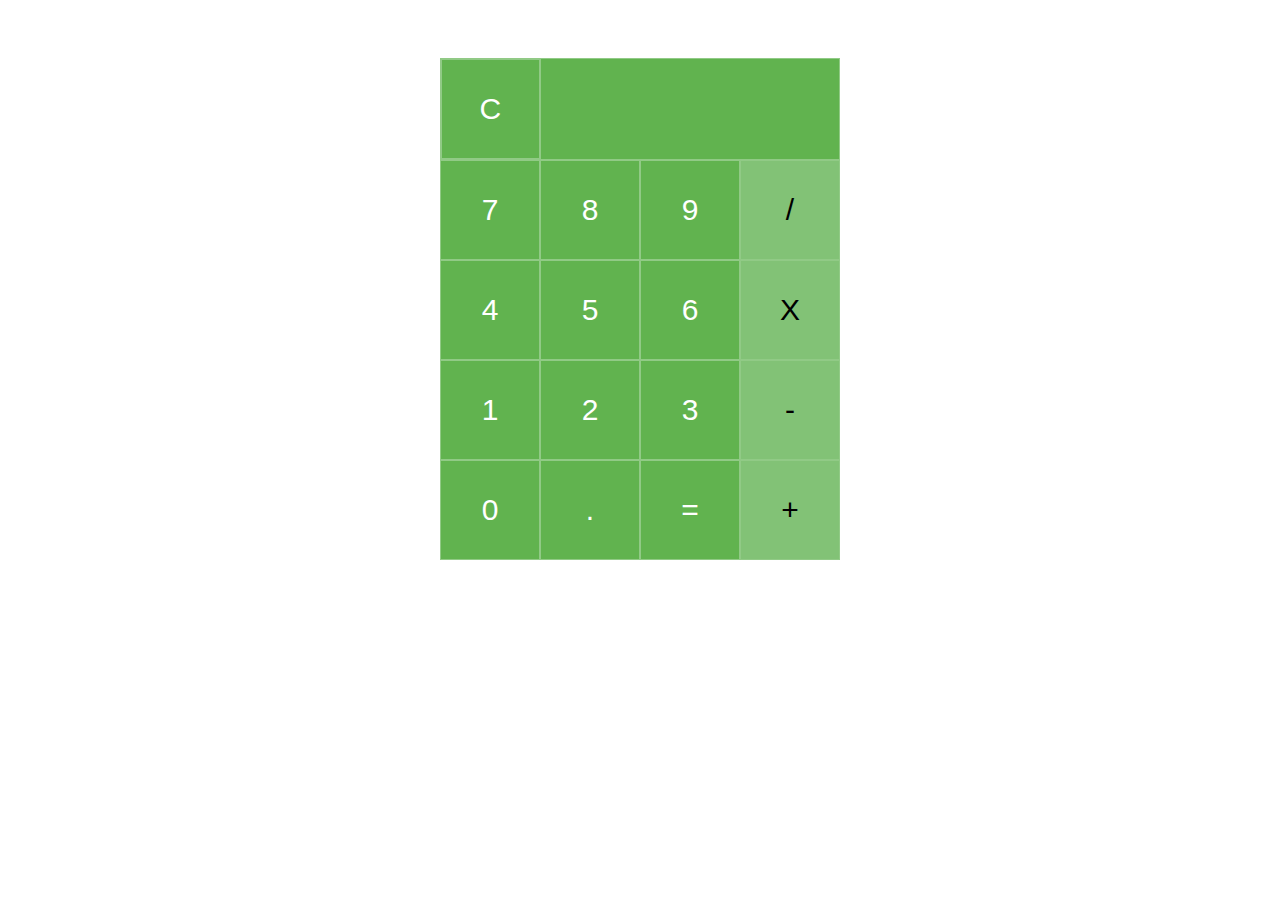
==== index.html @ daef6594 "add IDs to the operator keys" ====
<!DOCTYPE html>
<html>
  <head>
    <title>Simple Calculator</title>
    <link rel="stylesheet" type="text/css" href="main.css">
  </head>
  <body>
    <main>
    <div class="container">
    <!-- Clear key and Display -->
      <div class="top_row">
<!--        <div class="clear">C</div>-->
        <button class="clear" value="c">C</button>
        <div class="screen"></div>
      </div>
      <!-- operators and other keys -->
      <div class="keys">
        <div class="second_row">
          <button class="num" value="7">7</button>
          <button class="num" value="8">8</button>
          <button class="num" value="9">9</button>
          <button id="divide" class="operator">/</button>
          <!-- division symbol entity, &#247; -->
        </div>
        <div class="third_row">
          <button class="num" value="4">4</button>
          <button class="num" value="5">5</button>
          <button class="num" value="6">6</button>
          <button id="multiply" class="operator">X</button>
          <!-- multiply symbol entity, &#215; -->
        </div>
        <div class="fourth_row">
          <button class="num" value="1">1</button>
          <button class="num" value="2">2</button>
          <button class="num" value="3">3</button>
          <button id="subtract" class="operator">-</button>
          <!-- subtract symbol entity, &#8722; -->
        </div>
        <div class="fifth_row">
          <button class="num" value="0">0</button>
          <button class="decimal">.</button>
          <button id="equals" class="eval">=</button>
          <button id="add" class="operator">+</button>  
        </div>
      </div>
    </div>
  <script type="text/javascript" src="main.js"></script>
  </main>
  </body>
</html>
---- main.css ----
* {
  border: 0;
  box-sizing: border-box;
  outline: 0;
  padding: 0;
}

main {
  display: flex;
}

.container {
  /* Ariel, Helvetica, Verdana */
  font: 30px 'Ariel', sans-serif;
  font-weight: 100;
  height: auto;
  margin: auto;
  margin-top: 50px;
}

.top_row {
  background-color: #61B34F;
  border: .5px solid #91CA86;
  display: flex;
  width: 400px;
}

.clear {
  align-items: center;
  border-right: 2px solid #91CA86;
  color: #FFF;
  cursor: pointer;
  font-size: 30px;
  display: flex;
  height: 100px;
  justify-content: center;
  width: 25%;
}

.screen {
  color: #FFF;
  height: 100px;
  width: 75%;
}

button {
  align-items: center;
  background-color: #61B34F;
  border: .5px solid #91CA86;
  color: #FFF;
  cursor: pointer;
  display: flex;
  font-size: 30px;
  height: 100px;
  justify-content: center;
  width: 100px;
}

button:hover{
  color: #FFF;
}

.second_row {
  display: flex;
}

.third_row {
  display: flex;
}

.fourth_row {
  display: flex;
}

.fifth_row {
  display: flex;
}

.operator {
  background-color: #82C276;
  color: #000;
}

.clear:hover, .eval:hover {
  background-color: #82C276;
}
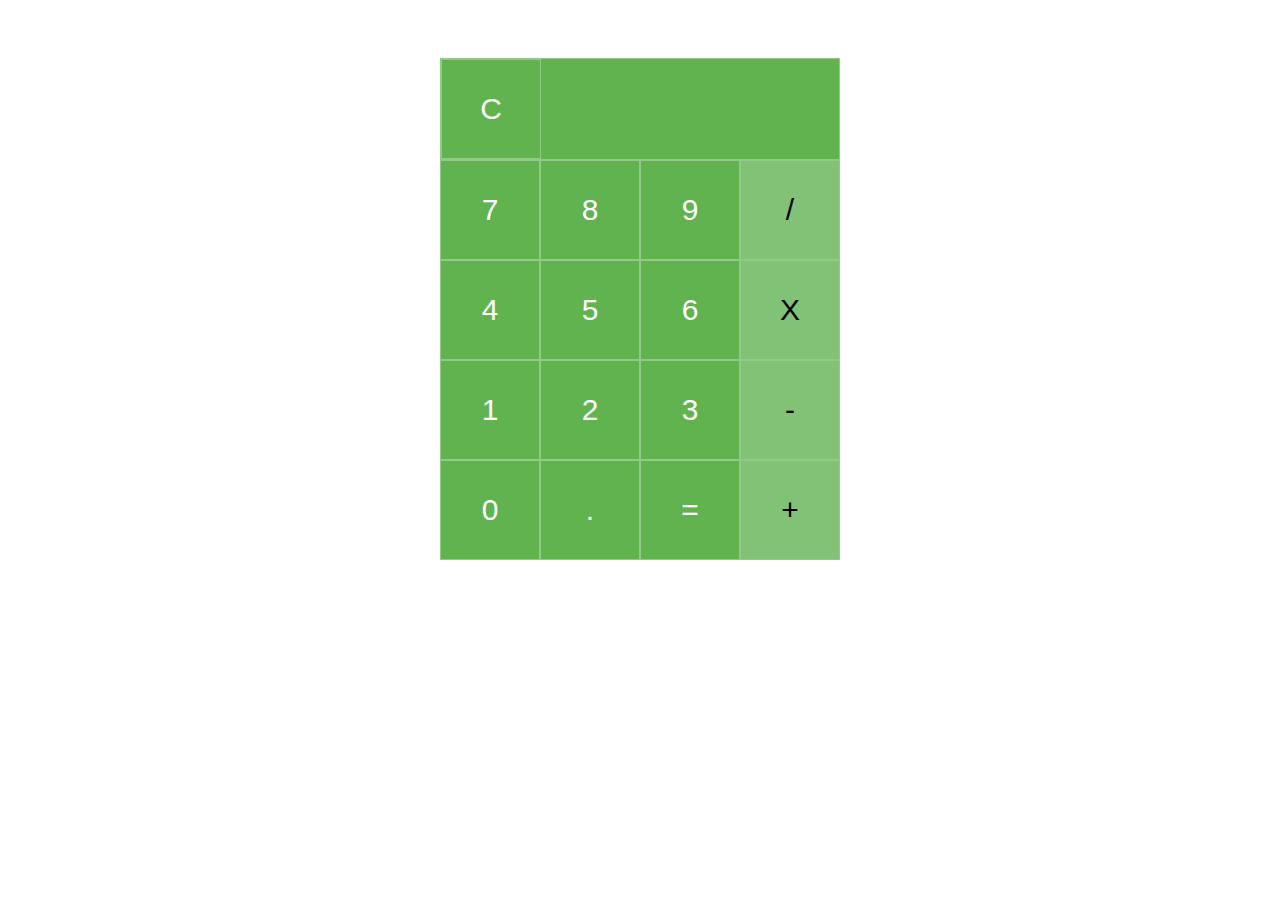
==== commit 6c2ab6e5: "building out JS for basic functionality" ====
--- a/index.html
+++ b/index.html
@@ -9,9 +9,9 @@
     <div class="container">
     <!-- Clear key and Display -->
       <div class="top_row">
-<!--        <div class="clear">C</div>-->
-        <button class="clear" value="c">C</button>
-        <div class="screen"></div>
+        <!-- <div class="clear">C</div>-->
+        <button id="clear" value="c">C</button>
+        <div id="display"></div>
       </div>
       <!-- operators and other keys -->
       <div class="keys">
@@ -38,8 +38,8 @@
         </div>
         <div class="fifth_row">
           <button class="num" value="0">0</button>
-          <button class="decimal">.</button>
-          <button id="equals" class="eval">=</button>
+          <button id="decimal">.</button>
+          <button id="equals">=</button>
           <button id="add" class="operator">+</button>  
         </div>
       </div>
--- a/main.css
+++ b/main.css
@@ -30,8 +30,8 @@
   border-right: 2px solid #91CA86;
   color: #FFF;
   cursor: pointer;
+  display: flex;
   font-size: 30px;
-  display: flex;
   height: 100px;
   justify-content: center;
   width: 25%;
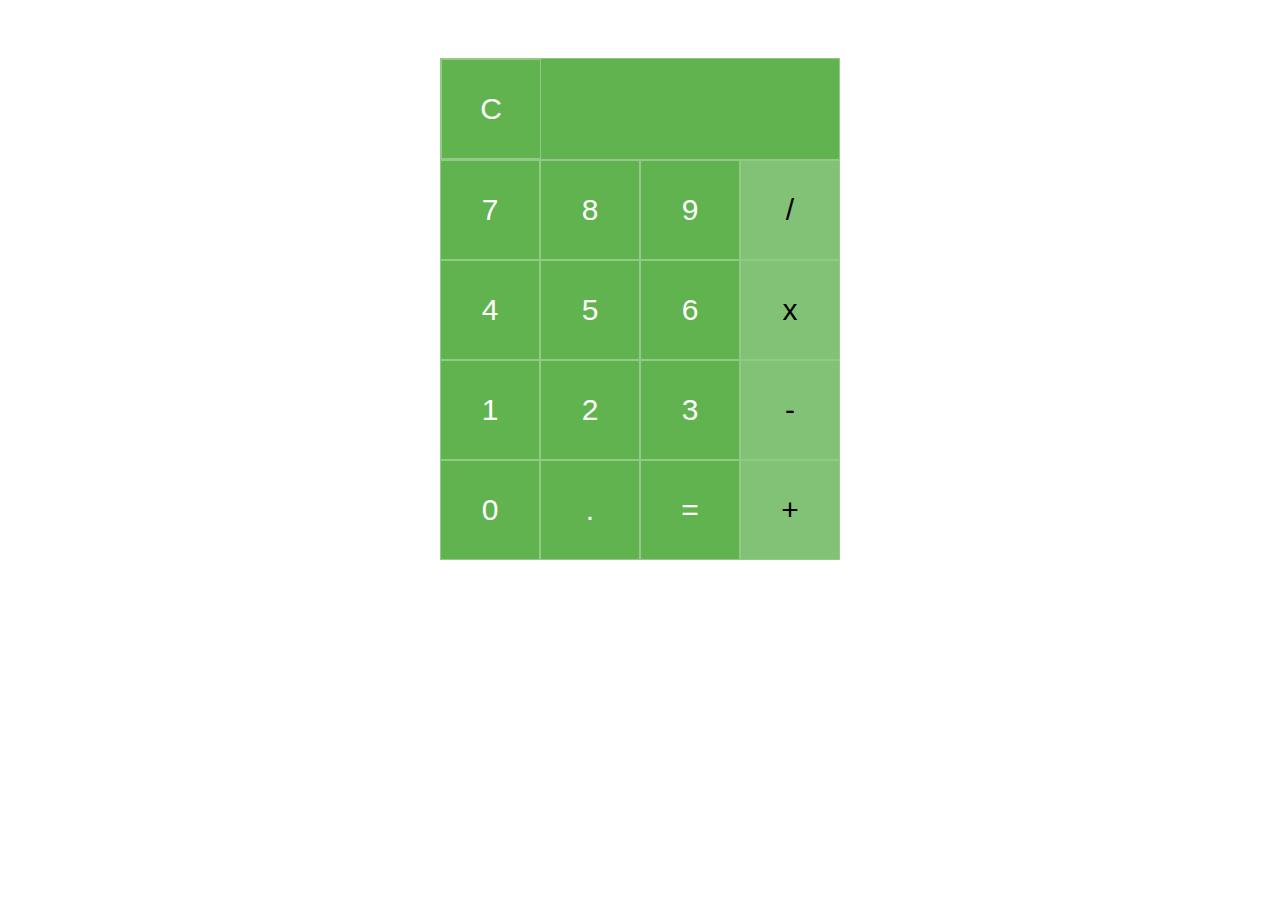
==== commit 2614ead7: "reads in numbers and operator" ====
--- a/index.html
+++ b/index.html
@@ -26,7 +26,7 @@
           <button class="num" value="4">4</button>
           <button class="num" value="5">5</button>
           <button class="num" value="6">6</button>
-          <button id="multiply" class="operator">X</button>
+          <button id="multiply" class="operator">x</button>
           <!-- multiply symbol entity, &#215; -->
         </div>
         <div class="fourth_row">
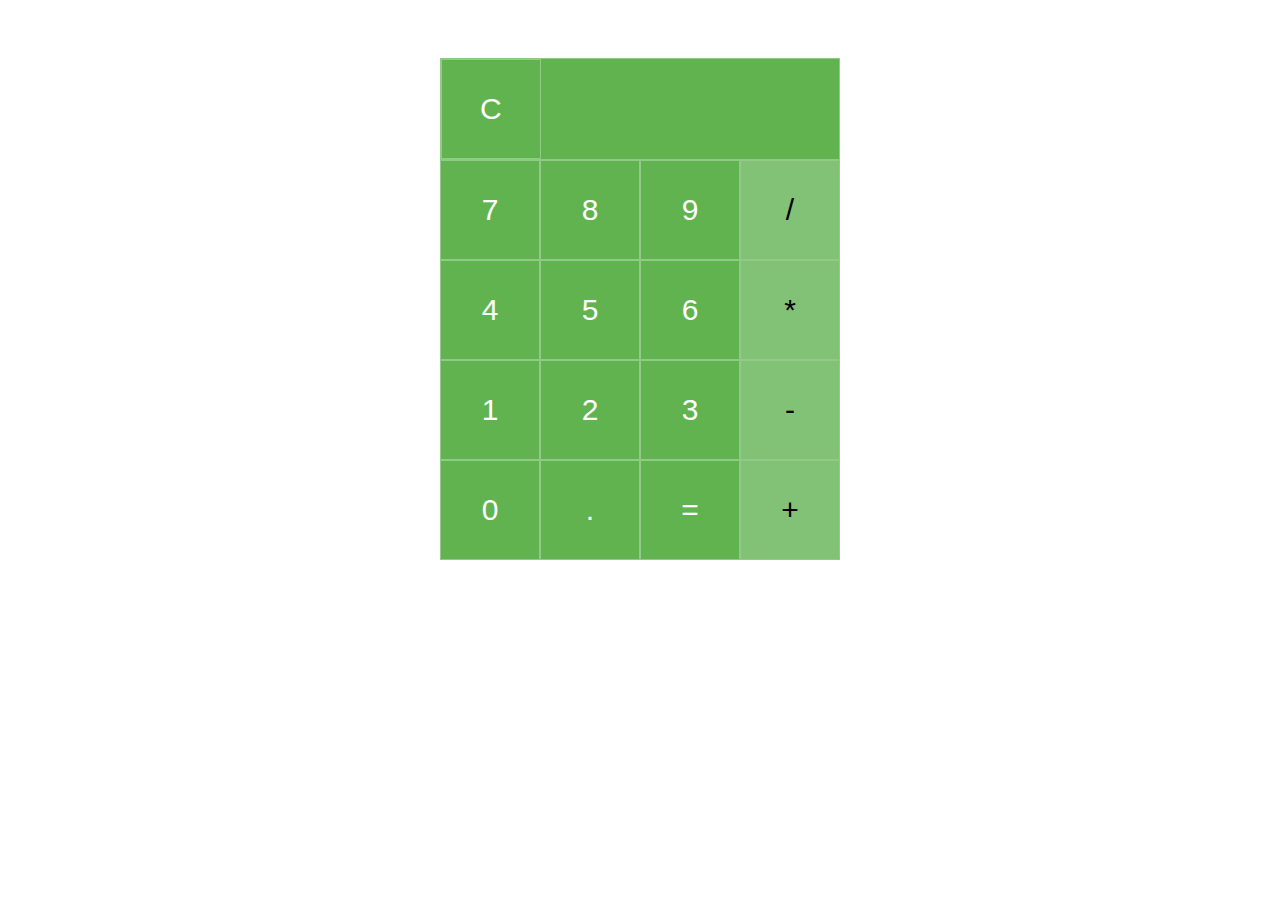
==== commit c1fa9e45: "basic math with one digit numbers processes succesfully, clear button clears display and array" ====
--- a/index.html
+++ b/index.html
@@ -26,7 +26,7 @@
           <button class="num" value="4">4</button>
           <button class="num" value="5">5</button>
           <button class="num" value="6">6</button>
-          <button id="multiply" class="operator">x</button>
+          <button id="multiply" class="operator">*</button>
           <!-- multiply symbol entity, &#215; -->
         </div>
         <div class="fourth_row">
--- a/main.css
+++ b/main.css
@@ -37,9 +37,12 @@
   width: 25%;
 }
 
-.screen {
+#display {
+  align-items: center;
   color: #FFF;
+  display: flex;
   height: 100px;
+  justify-content: flex-end;
   width: 75%;
 }
 
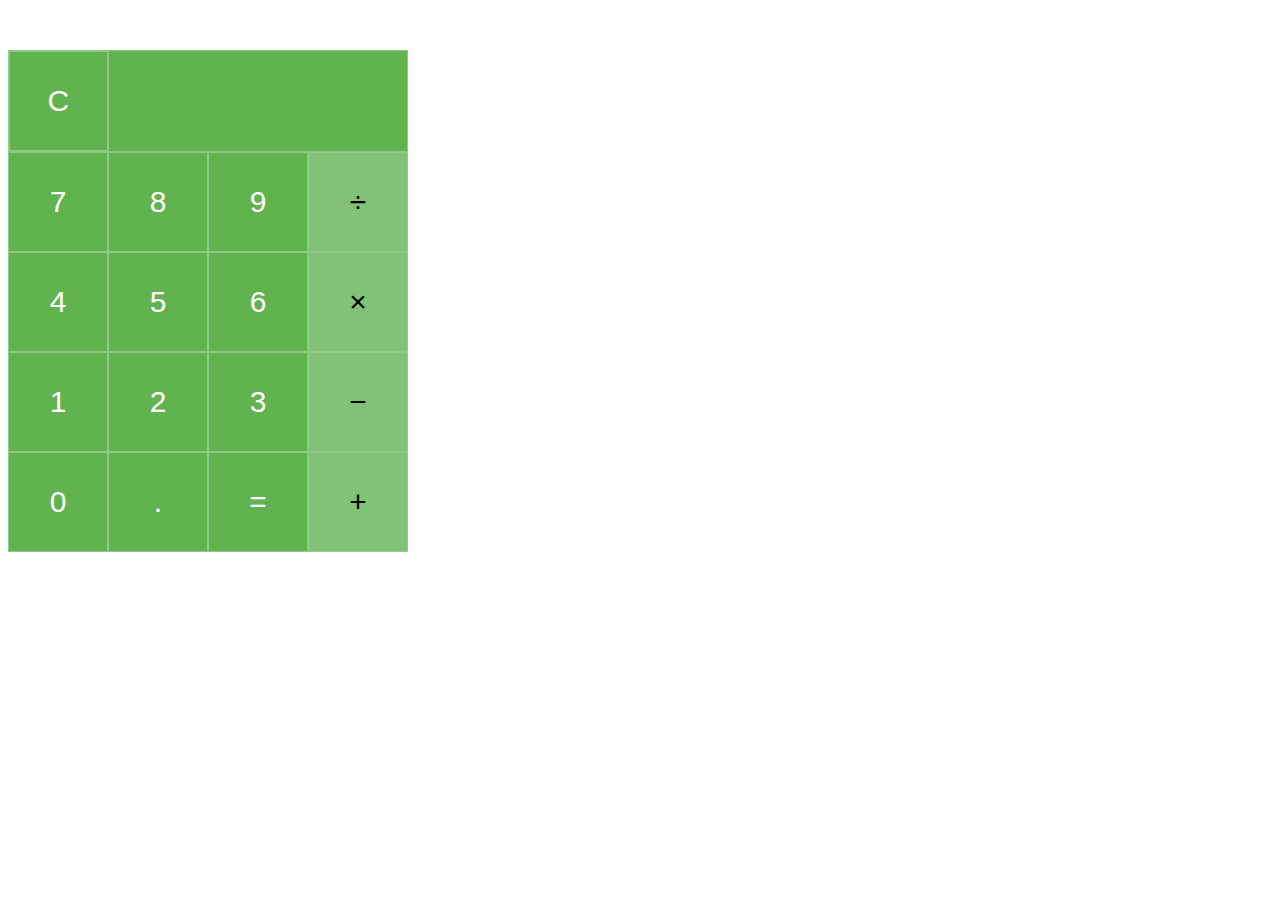
==== commit bb505bc4: "refactor page using html entities for symbols, add better font to index.html" ====
--- a/index.html
+++ b/index.html
@@ -1,17 +1,21 @@
 <!DOCTYPE html>
-<html>
-  <head>
-    <title>Simple Calculator</title>
-    <link rel="stylesheet" type="text/css" href="main.css">
-  </head>
-  <body>
-    <main>
-    <div class="container">
-    <!-- Clear key and Display -->
+<html lang="en">
+
+<head>
+  <meta charset="utf-8">
+  <meta name="viewport" content="width=device-width, initial-scale=1">
+  <link href="https://fonts.googleapis.com/css2?family=Roboto&display=swap" rel="stylesheet">
+  <link rel="stylesheet" href="main.css">
+  <title>Simple JavaScript Calculator</title>
+</head>
+
+<body>
+  <main class="container">
+    <div class="calcBody">
+      <!-- Clear key and Display -->
       <div class="top_row">
-        <!-- <div class="clear">C</div>-->
-        <button id="clear" value="c">C</button>
-        <div id="display"></div>
+        <button id="clear" class="clear" value="c">C</button>
+        <div id="display" class="display"></div>
       </div>
       <!-- operators and other keys -->
       <div class="keys">
@@ -19,32 +23,33 @@
           <button class="num" value="7">7</button>
           <button class="num" value="8">8</button>
           <button class="num" value="9">9</button>
-          <button id="divide" class="operator">/</button>
+          <button id="divide" class="operator">&divide;</button>
           <!-- division symbol entity, &#247; -->
         </div>
         <div class="third_row">
           <button class="num" value="4">4</button>
           <button class="num" value="5">5</button>
           <button class="num" value="6">6</button>
-          <button id="multiply" class="operator">*</button>
+          <button id="multiply" class="operator">&times;</button>
           <!-- multiply symbol entity, &#215; -->
         </div>
         <div class="fourth_row">
           <button class="num" value="1">1</button>
           <button class="num" value="2">2</button>
           <button class="num" value="3">3</button>
-          <button id="subtract" class="operator">-</button>
+          <button id="subtract" class="operator">&minus;</button>
           <!-- subtract symbol entity, &#8722; -->
         </div>
         <div class="fifth_row">
           <button class="num" value="0">0</button>
-          <button id="decimal">.</button>
-          <button id="equals">=</button>
-          <button id="add" class="operator">+</button>  
+          <button class="num" id="decimal">.</button>
+          <button id="equals">&#61;</button>
+          <button id="add" class="operator">&#43;</button>
         </div>
       </div>
     </div>
-  <script type="text/javascript" src="main.js"></script>
   </main>
-  </body>
-</html>+  <script src="main.js"></script>
+</body>
+
+</html>
--- a/main.css
+++ b/main.css
@@ -11,7 +11,8 @@
 
 .container {
   /* Ariel, Helvetica, Verdana */
-  font: 30px 'Ariel', sans-serif;
+  font-family: 'Ariel', sans-serif;
+  font-size: 30px;
   font-weight: 100;
   height: auto;
   margin: auto;
@@ -41,8 +42,10 @@
   align-items: center;
   color: #FFF;
   display: flex;
+  font-weight: 100;
   height: 100px;
   justify-content: flex-end;
+  padding: .05em;
   width: 75%;
 }
 
@@ -54,6 +57,7 @@
   cursor: pointer;
   display: flex;
   font-size: 30px;
+  font-weight: 100;
   height: 100px;
   justify-content: center;
   width: 100px;
@@ -84,6 +88,6 @@
   color: #000;
 }
 
-.clear:hover, .eval:hover {
+#clear:hover, #equals:hover {
   background-color: #82C276;
 }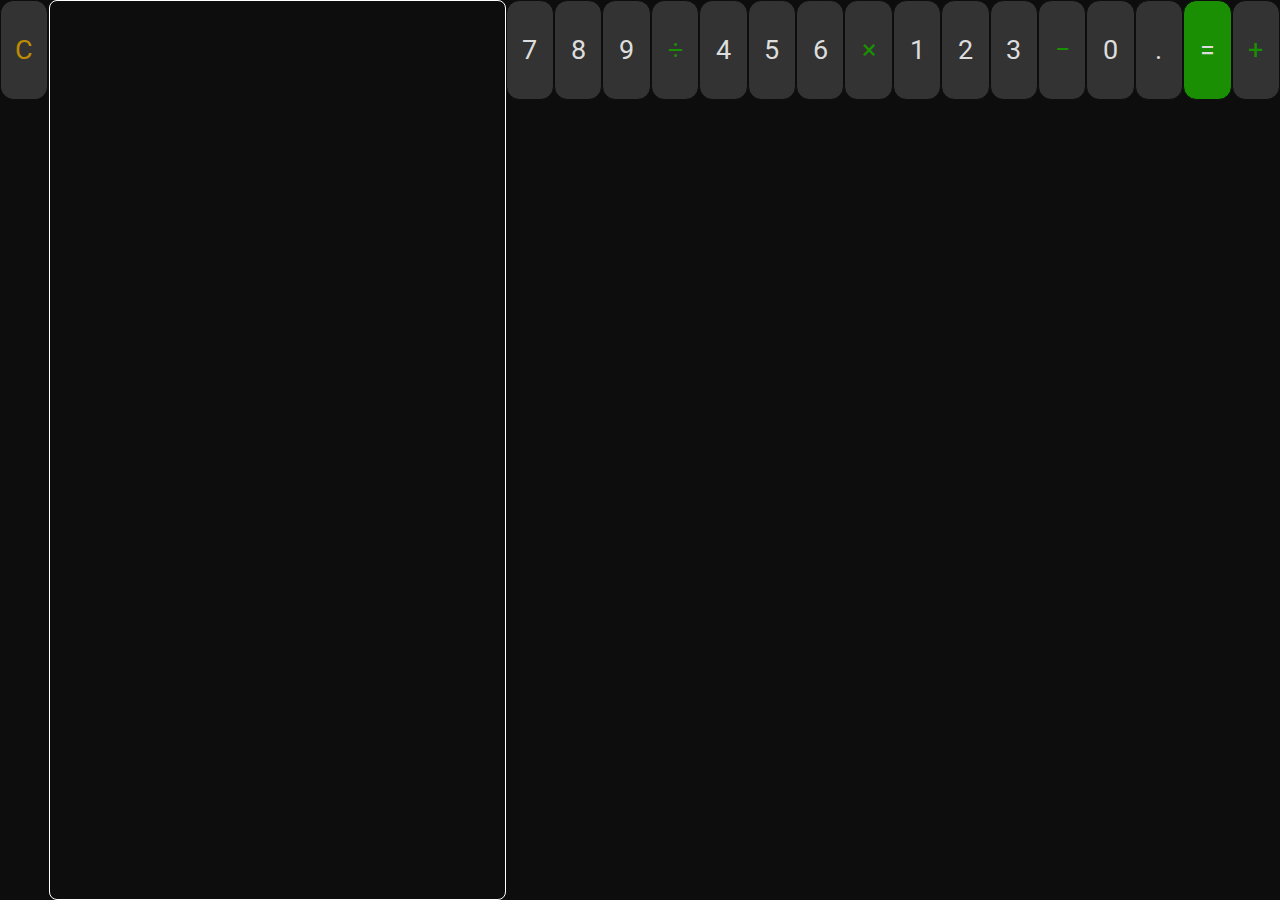
==== commit 9d9082b6: "refactor code" ====
--- a/index.html
+++ b/index.html
@@ -2,54 +2,36 @@
 <html lang="en">
 
 <head>
-  <meta charset="utf-8">
+  <meta charset="UTF-8">
   <meta name="viewport" content="width=device-width, initial-scale=1">
+  <link rel="preconnect" href="https://fonts.gstatic.com">
   <link href="https://fonts.googleapis.com/css2?family=Roboto&display=swap" rel="stylesheet">
   <link rel="stylesheet" href="main.css">
-  <title>Simple JavaScript Calculator</title>
+  <title>Grid Calculator</title>
 </head>
 
-<body>
+<body class="calc-body">
   <main class="container">
-    <div class="calcBody">
-      <!-- Clear key and Display -->
-      <div class="top_row">
-        <button id="clear" class="clear" value="c">C</button>
-        <div id="display" class="display"></div>
-      </div>
-      <!-- operators and other keys -->
-      <div class="keys">
-        <div class="second_row">
-          <button class="num" value="7">7</button>
-          <button class="num" value="8">8</button>
-          <button class="num" value="9">9</button>
-          <button id="divide" class="operator">&divide;</button>
-          <!-- division symbol entity, &#247; -->
-        </div>
-        <div class="third_row">
-          <button class="num" value="4">4</button>
-          <button class="num" value="5">5</button>
-          <button class="num" value="6">6</button>
-          <button id="multiply" class="operator">&times;</button>
-          <!-- multiply symbol entity, &#215; -->
-        </div>
-        <div class="fourth_row">
-          <button class="num" value="1">1</button>
-          <button class="num" value="2">2</button>
-          <button class="num" value="3">3</button>
-          <button id="subtract" class="operator">&minus;</button>
-          <!-- subtract symbol entity, &#8722; -->
-        </div>
-        <div class="fifth_row">
-          <button class="num" value="0">0</button>
-          <button class="num" id="decimal">.</button>
-          <button id="equals">&#61;</button>
-          <button id="add" class="operator">&#43;</button>
-        </div>
-      </div>
-    </div>
+    <button class="calc clear" id="clear">C</button>
+    <div class="calc display" id="display"> </div>
+    <button class="calc num">7</button>
+    <button class="calc num">8</button>
+    <button class="calc num">9</button>
+    <button class="calc operator" id="divide">&divide;</button>
+    <button class="calc num">4</button>
+    <button class="calc num">5</button>
+    <button class="calc num">6</button>
+    <button class="calc operator" id="multiply">&times;</button>
+    <button class="calc num">1</button>
+    <button class="calc num">2</button>
+    <button class="calc num">3</button>
+    <button class="calc operator" id="subtract">&minus;</button>
+    <button class="calc num">0</button>
+    <button class="calc decimal" id="decimal">.</button>
+    <button class="calc equals" id="equals">&equals;</button>
+    <button class="calc operator" id="add">&plus;</button>
   </main>
   <script src="main.js"></script>
 </body>
 
-</html>
+</html>--- a/main.css
+++ b/main.css
@@ -1,70 +1,59 @@
 * {
-  border: 0;
+  margin: 0;
+  padding: 0;
   box-sizing: border-box;
-  outline: 0;
-  padding: 0;
 }
 
-main {
+.container {
+  background-color: #0d0d0d;
+  display: flex;
+  height: 100vh;
+}
+
+.calcBody {
+  font-size: 30px;
+  margin: auto;
+  margin-top: 50px;
+  margin-bottom: 50px;
+}
+
+.top_row {
+  border: .5px solid #0d0d0d;
   display: flex;
 }
 
-.container {
-  /* Ariel, Helvetica, Verdana */
-  font-family: 'Ariel', sans-serif;
-  font-size: 30px;
-  font-weight: 100;
-  height: auto;
-  margin: auto;
-  margin-top: 50px;
+.clear {
+  border-right: 2px solid #0d0d0d;
+  color: #bd8c04;
+  cursor: pointer;
 }
 
-.top_row {
-  background-color: #61B34F;
-  border: .5px solid #91CA86;
+.display {
+  align-items: center;
+  border: .02em solid #fff;
+  border-radius: .5em;
+  color: #ddd;
   display: flex;
-  width: 400px;
-}
-
-.clear {
-  align-items: center;
-  border-right: 2px solid #91CA86;
-  color: #FFF;
-  cursor: pointer;
-  display: flex;
-  font-size: 30px;
-  height: 100px;
-  justify-content: center;
-  width: 25%;
-}
-
-#display {
-  align-items: center;
-  color: #FFF;
-  display: flex;
-  font-weight: 100;
-  height: 100px;
+  font-family: 'Roboto', sans-serif;
+  font-size: 1em;
   justify-content: flex-end;
-  padding: .05em;
+  padding-right: 0.15em;
   width: 75%;
 }
 
 button {
   align-items: center;
-  background-color: #61B34F;
-  border: .5px solid #91CA86;
-  color: #FFF;
+  background-color: #333;
+  border: .5px solid #0d0d0d;
+  border-radius: .5em;
+  color: #ddd;
   cursor: pointer;
   display: flex;
-  font-size: 30px;
-  font-weight: 100;
+  font-family: 'Roboto', sans-serif;
+  font-size: 1.7em;
   height: 100px;
   justify-content: center;
   width: 100px;
-}
-
-button:hover{
-  color: #FFF;
 }
 
 .second_row {
@@ -84,10 +73,10 @@
 }
 
 .operator {
-  background-color: #82C276;
-  color: #000;
+  background-color: #333;
+  color: #1a8f03;
 }
 
-#clear:hover, #equals:hover {
-  background-color: #82C276;
-}+#equals {
+  background-color: #1a8f03;
+}
